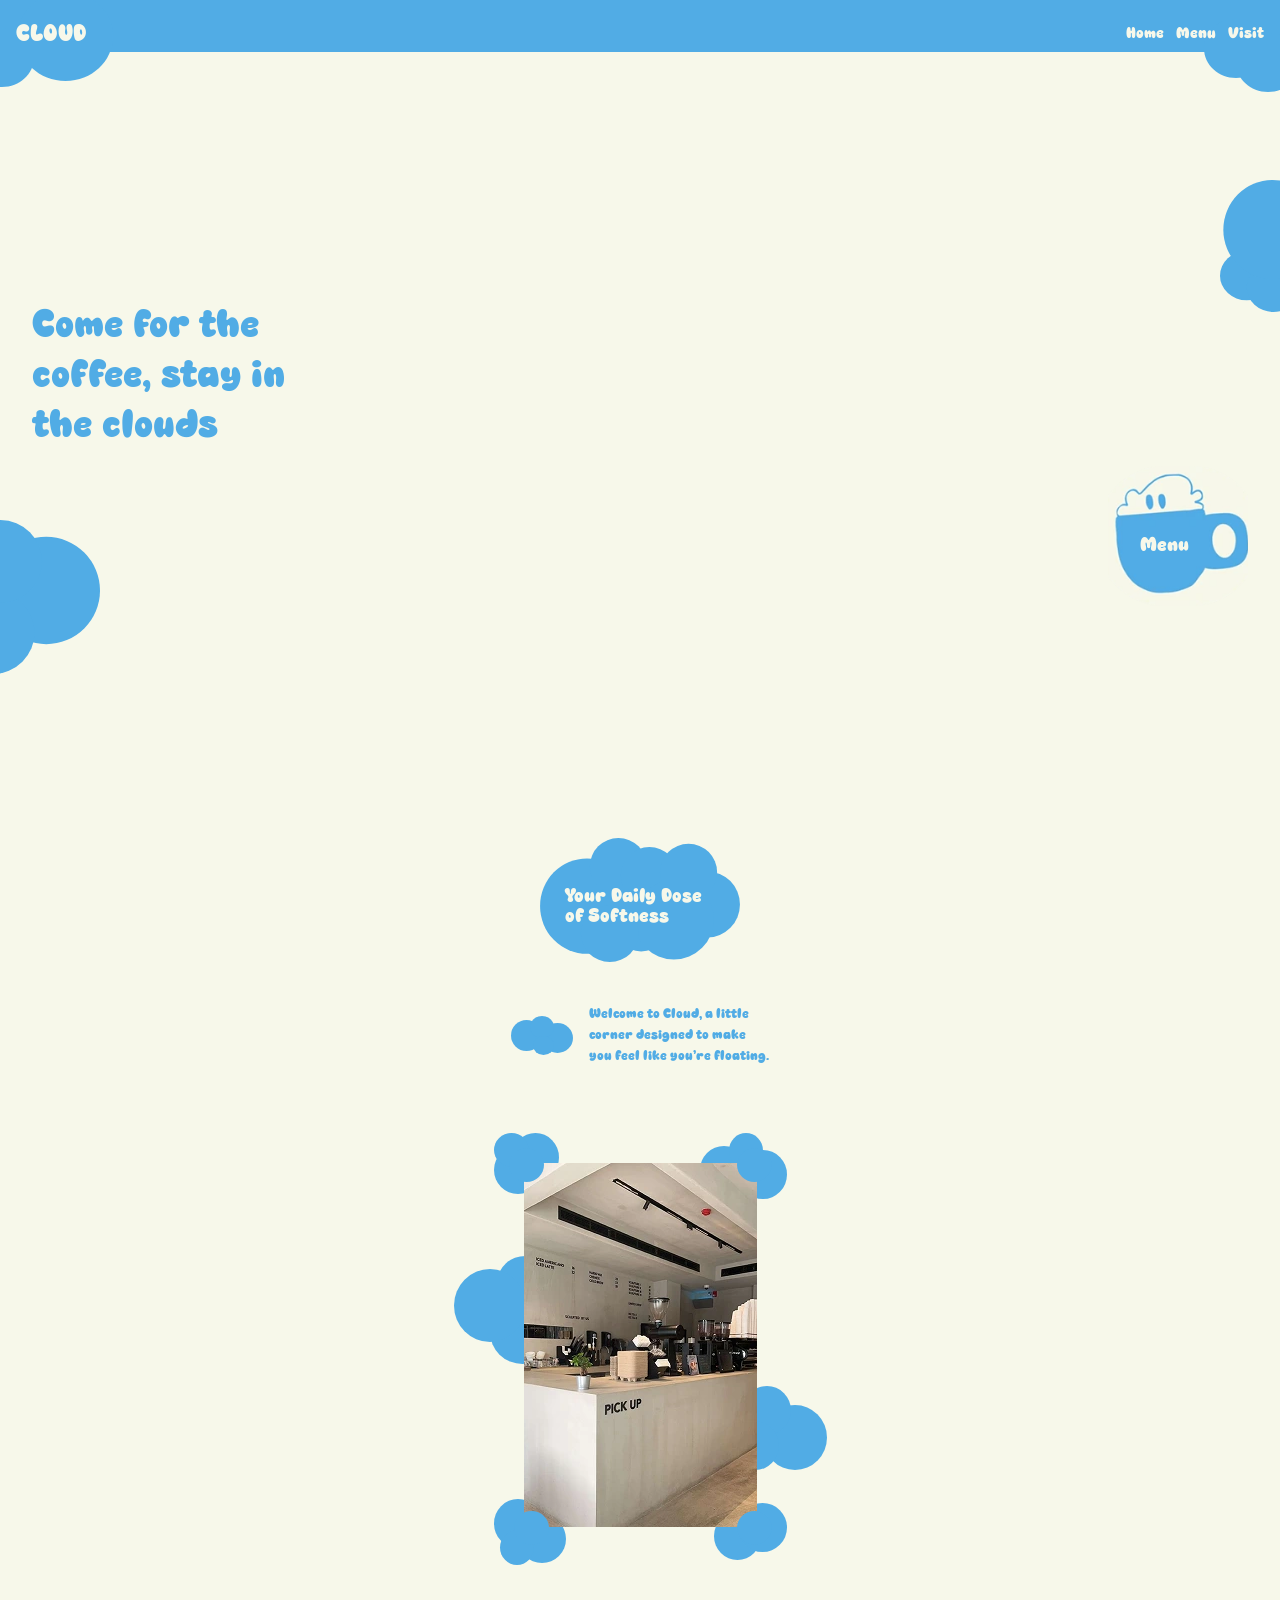
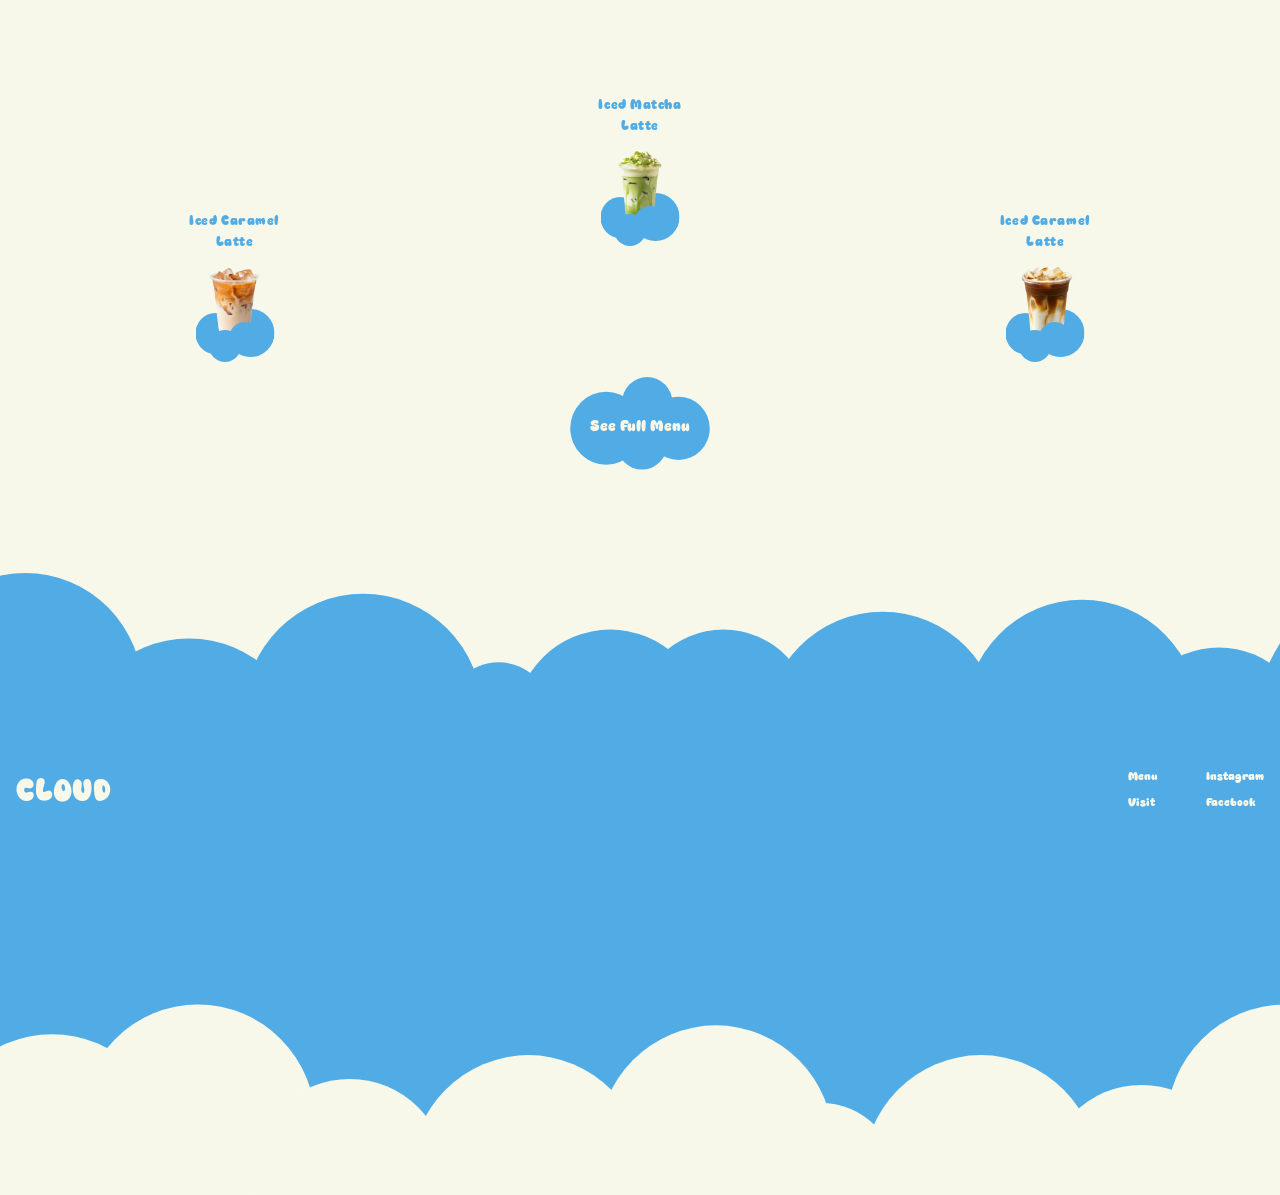
==== index.html @ f8ad357f "initial commit" ====
<!DOCTYPE html>
<html lang="en">
<head>
    <meta charset="UTF-8">
    <meta name="viewport" content="width=device-width, initial-scale=1.0">
    <title>CLOUD Cafe</title>
    <link rel="stylesheet" href="./css/styles.css">
</head>
<body>
    <nav class="nav">
        <div class="nav-top">
            <a href="index.html" class="nav-logo">cloud</a>

            <button class="nav-toggle" aria-label="Open menu" aria-expanded="false"></button>
        </div>

        <ul class="nav-menu">
            <li><a href="index.html">Home</a></li>
            <li><a href="menu.html">Menu</a></li>
            <li><a href="visit.html">Visit</a></li>
        </ul>
    </nav>
    <main>

<section class="hero-section">
    <img class="hero-cloud-left cloud-alive" src="./masks/mobileheromaskleft.svg" alt="cloud">
    <img class="hero-cloud-right cloud-alive" src="./masks/mobileheromaskright.svg" alt="cloud">

    <h1>Come for the coffee, stay in the clouds</h1>
    <div class="hero-img">
        <a href="menu.html"><span>Menu</span></a>
    </div>
</section>

<section class="about-section">
    <div class="about-header">
        <h3>Your Daily Dose of Softness</h3>
    </div>
    <div class="about-text">
        <img src="./masks/mobileparagraphmask.svg" alt="little cloud">
        <p>Welcome to Cloud, a little corner designed to make you feel like you’re floating.</p>
    </div>
    <div class="about-image">
        <img src="./images/about-image.webp" alt="Coffee corner">

        <img class="about-img-top-left" src="./masks/mobileaboutimgtopleftcloud.svg" alt="">
        <img class="about-img-top-right" src="./masks/mobileaboutimgtoprightcloud.svg" alt="">
        <img class="about-img-bottom-left" src="./masks/mobileaboutimgbottomleftcloud.svg" alt="">
        <img class="about-img-bottom-right" src="./masks/mobileaboutimgbottomrightcloud.svg" alt="">
        <img class="about-img-over-top-left" src="./masks/mobileaboutimgovercloud.svg" alt="">
        <img class="about-img-over-top-right" src="./masks/mobileaboutimgovercloud.svg" alt="">
        <img class="about-img-over-bottom-left" src="./masks/mobileaboutimgovercloud.svg" alt="">
        <img class="about-img-over-bottom-right" src="./masks/mobileaboutimgovercloud.svg" alt="">
        <img class="about-img-middle-left" src="./masks/mobileaboutimgmiddleleftcloud.svg" alt="">
        <img class="about-img-middle-right" src="./masks/mobileaboutimgmiddlerightcloud.svg" alt="">
    </div>
</section>

<section class="featured-section">
        <div class="featured-items">
            <div class="featured-item">
                <p class="featured-name">Iced Caramel Latte</p>
                <img class="featured-image" src="./images/featured_1.webp" alt="Iced Matcha Latte">
                <img class="featured-over-cloud" src="./masks/mobilefeaturedovercloud.svg" alt="">
                <img class="featured-under-cloud" src="./masks/mobilefeaturedundercloud.svg" alt="">
            </div>
            <div class="featured-item">
                <p class="featured-name">Iced Matcha Latte</p>
                <img class="featured-image" src="./images/featured_2.webp" alt="Iced Matcha Latte">
                <img class="featured-over-cloud" src="./masks/mobilefeaturedovercloud.svg" alt="">
                <img class="featured-under-cloud" src="./masks/mobilefeaturedundercloud.svg" alt="">
            </div>
            <div class="featured-item">
                <p class="featured-name">Iced Caramel Latte</p>
                <img class="featured-image" src="./images/featured_3.webp" alt="Iced Matcha Latte">
                <img class="featured-over-cloud" src="./masks/mobilefeaturedovercloud.svg" alt="">
                <img class="featured-under-cloud" src="./masks/mobilefeaturedundercloud.svg" alt="">
            </div>
        </div>
        <div class="featured-CTA">
            <a href="menu.html"><span>See Full Menu</span></a>
        </div>
</section>

  </main>
    <footer>
      <div class="footer-logo">
        <a href="index.html">cloud</a></div>
      <div class="footer-links">
        <div class="footer-links-col">
          <a href="menu.html">Menu</a>
          <a href="visit.html">Visit</a>
        </div>
        <div class="footer-links-col">
          <a href="#">Instagram</a>
          <a href="#">Facebook</a>
        </div>
      </div>
    </footer>
    <script src="./js/main.js"></script>
</body>
</html>
---- css/styles.css ----
:root {
  /* Colors */
  --cream: #f7f8ea;
  --blue: #51ace5;
  --color-bg: #f7f8ea;

  /* Typography */
  --font-main: 'Super Kidpop', sans-serif;

  /* Font Sizes */
  --fs-xs: 12px;
  --fs-sm: 14px;
  --fs-md: 16px;
  --fs-xmd: 18px;
  --fs-lg: 20px;
  --fs-xl: 24px;
  --fs-2xl: 32px;
  --fs-3xl: 40px;
  --fs-4xl: 48px;

  /* Spacing (8px system) */
  --space-1: 4px;
  --space-2: 8px;
  --space-3: 12px;
  --space-4: 16px;
  --space-5: 24px;
  --space-6: 32px;
  --space-7: 48px;
  --space-8: 64px;
  --space-9: 96px;
}

@font-face {
  font-family: 'Super Kidpop';
  src: url('../fonts/Super Kidpop.ttf') format('truetype');
  font-weight: normal;
  font-style: normal;
  font-display: swap;
}

*,
*::before,
*::after {
  box-sizing: border-box;
  margin: 0;
  padding: 0;
}

html {
  scroll-behavior: smooth;
  overflow-x: clip;
}

body {
  font-family: var(--font-main);
  font-size: var(--fs-md);
  color: var(--blue);
  background-color: var(--color-bg);
  line-height: 1.5;
  font-synthesis: none;
  overflow-x: clip;
}

h1 {
  font-size: var(--fs-3xl);
  margin-bottom: var(--space-4);
}

h2 {
  font-size: var(--fs-2xl);
  margin-bottom: var(--space-3);
}

h3 {
  font-size: var(--fs-lg);
  margin-bottom: var(--space-3);
}

h4 {
  font-size: var(--fs-xmd);
  margin-bottom: var(--space-2);
}

p {
  font-size: var(--fs-sm);
  margin-bottom: var(--space-3);
}

/* ============ PARTIALS ============== */

.nav {
  position: fixed;
  top: 0;
  left: 0;
  right: 0;
  width: 100%;
  padding: var(--space-4);
  padding-bottom: 0;
  background: var(--blue);
  overflow-x: clip;
  z-index: 1000;
}

.nav::before {
  content: '';
  position: absolute;
  bottom: -35px;
  left: -30px;
  width: 143px;
  height: 95px;
  background-color: var(--blue);
  -webkit-mask-image: url("[data-uri]");
  mask-image: url("[data-uri]");
  -webkit-mask-size: contain;
  mask-size: contain;
  -webkit-mask-repeat: no-repeat;
  mask-repeat: no-repeat;
  z-index: -1;
}

.nav::after {
  content: '';
  position: absolute;
  bottom: -40px;
  right: -20px;
  width: 96px;
  height: 73px;
  background-color: var(--blue);
  -webkit-mask-image: url("[data-uri]");
  mask-image: url("[data-uri]");
  -webkit-mask-size: contain;
  mask-size: contain;
  -webkit-mask-repeat: no-repeat;
  mask-repeat: no-repeat;
  z-index: -1;
}

.nav-top {
  display: flex;
  align-items: center;
  justify-content: space-between;
}

.nav-logo {
  text-decoration: none;
  text-transform: uppercase;
  color: var(--cream);
  font-size: var(--fs-xl);
}

.nav-toggle {
  width: 44px;
  height: 44px;
  background-color: var(--cream);
  cursor: pointer;
  border: none;
  -webkit-mask-image: url("[data-uri]");
  mask-image: url("[data-uri]");
  -webkit-mask-size: contain;
  mask-size: contain;
  -webkit-mask-repeat: no-repeat;
  mask-repeat: no-repeat;
  -webkit-mask-position: center;
  mask-position: center;
}

.nav-menu {
  display: none;
  list-style: none;
  margin-top: var(--space-4);
  padding: 0;
  flex-direction: column;
  gap: var(--space-3);
}

.nav-menu a {
  text-decoration: none;
  color: var(--cream);
  font-size: var(--fs-md);
}

.nav-menu.active {
  display: flex;
}

footer {
  position: relative;
  display: flex;
  justify-content: space-between;
  align-items: flex-start;
  padding: var(--space-4);
  background-color: var(--blue);
  color: var(--cream);
  height: 70px;
  margin-top: calc(100vw * 60 / 430);
}

footer::before {
  content: '';
  position: absolute;
  top: calc(-100vw * 60 / 430);
  left: 0;
  width: 100%;
  aspect-ratio: 430 / 209;
  background-image: url("../masks/mobilefootermask.svg");
  background-size: cover;
  background-repeat: no-repeat;
  background-position: center;
  z-index: -1;
}

.footer-logo {
  font-size: var(--fs-2xl);
  text-transform: uppercase;
}

.footer-links {
  display: flex;
  gap: var(--space-7);
}

.footer-links-col {
  display: flex;
  flex-direction: column;
  gap: var(--space-2);
  font-size: var(--fs-xs);
}

.footer-links a,
.footer-logo a {
  text-decoration: none;
  color: var(--cream);
}

/* ============ PAGES ============== */

section {
  padding: var(--space-6);
}

/* home page  - hero section*/

.hero-section {
  height: 80vh;
  display: flex;
  flex-direction: column;
  padding-top: 300px;
  margin-bottom: var(--space-7);
  position: relative;
}

.hero-cloud-left {
  position: absolute;
  top: 520px;
  left: 0;
  width: 100px;
}

.hero-cloud-right {
  position: absolute;
  top: 180px;
  right: 0;
  width: 60px;
}

.hero-section h1 {
  align-self: left;
  max-width: 300px;
  line-height: 50px;
}

.hero-img {
  position: relative;
}

.hero-img a {
  position: absolute;
  right: 0;
  width: 140px;
  height: 140px;
  background-image: url('../images/hero-image.webp');
  background-size: cover;
  background-position: center;
  display: flex;
  align-items: center;
  justify-content: center;
  text-decoration: none;
  color: var(--cream);
}

.hero-img a span {
  transform: translate(-14px, 10px);
  font-size: var(--fs-lg);
}

/* about section */

.about-section {
  display: flex;
  flex-direction: column;
  padding-top: 70px;
}

.about-header {
  background-image: url("../masks/mobileaboutheadermask.svg");
  background-size: contain;
  background-repeat: no-repeat;
  width: 200px;
  height: 150px;
  display: flex;
  align-items: center;
  justify-content: center;
  align-self: center;
}

.about-section h3 {
  align-self: left;
  max-width: 150px;
  color: var(--cream);
  line-height: 20px;
}

.about-text {
  display: flex;
  align-items: center;
  justify-content: center;
  margin-top: var(--space-4);
}

.about-text img {
  width: 62px;
  height: 39px;
  margin-right: var(--space-4);
}

.about-text p {
  margin-bottom: 0;
  max-width: 180px;
}

.about-image {
  display: flex;
  justify-content: center;
  margin: var(--space-9) 0;
  display: inline-block;
  position: relative;
  width: 233px;
  align-self: center;
}

.about-img-top-left {
  position: absolute;
  top: -30px;
  left: -30px;
  z-index: -1;
}

.about-img-top-right {
  position: absolute;
  top: -30px;
  right: -30px;
  z-index: -1;
}

.about-img-bottom-left {
  position: absolute;
  bottom: -30px;
  left: -30px;
  z-index: -1;
}

.about-img-bottom-right {
  position: absolute;
  bottom: -25px;
  right: -30px;
  z-index: -1;
}

.about-img-over-top-left {
  position: absolute;
  top: -15px;
  left: -15px;
}

.about-img-over-top-right {
  position: absolute;
  top: -15px;
  right: -15px;
}

.about-img-over-bottom-left {
  position: absolute;
  bottom: -10px;
  left: -10px;
}

.about-img-over-bottom-right {
  position: absolute;
  bottom: -10px;
  right: -15px;
}

.about-img-middle-left {
  position: absolute;
  top: 25%;
  left: -70px;
  z-index: -1;
}

.about-img-middle-right {
  position: absolute;
  top: 60%;
  right: -70px;
  z-index: -1;
}

/* featured section */

.featured-section {
  padding-bottom: var(--space-9);

}

.featured-items {
  display: flex;
  height: 250px;
  align-items: flex-end;
  justify-content: space-around;
}

.featured-items .featured-item:nth-child(2) {
  align-self: flex-start;
}


.featured-item {
  position: relative;
  display: flex;
  flex-direction: column;
  align-items: center;
}

.featured-name {
  max-width: 100px;
  text-align: center;
  letter-spacing: 0.04em;
}

.featured-image {
  height: 80px;
}

.featured-over-cloud {
  position: absolute;
  bottom: -17px;
  left: 50%;
  transform: translateX(-50%);
  z-index: 1;
}

.featured-under-cloud {
  position: absolute;
  bottom: -12px;
  left: 50%;
  transform: translateX(-50%);
  z-index: -1;
}

.featured-CTA {
  display: flex;
  align-items: center;
  justify-content: center;
  margin-top: var(--space-6);
}

.featured-CTA a {
  text-decoration: none;
  color: var(--cream);
  background-image: url("../masks/mobilefeaturedmenuCTA.svg");
  background-size: contain;
  background-repeat: no-repeat;
  width: 140px;
  height: 100px;
  display: flex;
  align-items: center;
  justify-content: center;
}

/* MENU PAGE */

/* Menu Header section */

.menu-header-section {
  display: flex;
  flex-direction: column;
  justify-content: center;
  align-items: center;
  position: sticky;
  top: 0;
  background-color: var(--color-bg);
  z-index: 100;
  padding: var(--space-9) 0 0 0;
}

.menu-title {
  margin-bottom: var(--space-5);
}

.menu-categories {
  display: flex;
  justify-content: space-around;
  width: 100%;
  margin-bottom: var(--space-6);
}

.menu-category {
  position: relative;
  width: 100px;
  display: flex;
  align-items: center;
  justify-content: center;
}

.menu-category a {
  text-decoration: none;
  color: var(--cream);
  max-width: 70px;
  font-size: var(--fs-sm);
  text-align: center;
  line-height: 10px;
}

.menu-category img {
  position: absolute;
  top: 50%;
  left: 50%;
  width: 80px;
  transform: translate(-50%, -50%);
  z-index: -1;
}

.menu-header-separator {
  width: 100%;
  height: 10px;
  background-color: var(--blue);
  position: relative;
  overflow-x: clip;
  margin-top: 10px
}

.menu-header-separator img {
  position: absolute;
}

.menu-header-separator img:first-child {
  top: -20px;
  right: -10px;
  height: 60px;
}

.menu-header-separator img:last-child {
  top: -25px;
  left: -15px;
  height: 60px;
}

/* Menu Section Styles */

.menu-section {
  max-width: 600px;
  margin: 0 auto var(--space-6) auto;
  padding-left: var(--space-4);
  padding-right: var(--space-4);
  scroll-margin-top: 240px;
}

.menu-category-header {
  display: flex;
  align-items: center;
  justify-content: center;
  margin-bottom: var(--space-8);
  gap: var(--space-6);
}

.menu-category-header img[src*="Coffee"] {
  width: 80px;
  height: auto;
  margin-bottom: 10px;
}

#Coffee {
  margin-left: -15px;
}

.category-title {
  text-align: center;
  font-size: var(--fs-xl);
  margin-bottom: 0;
  align-self: flex-end;
}

.subcategory {
  margin-bottom: var(--space-8);
}

.subcategory-title {
  margin-bottom: 0;
  text-align: center;
}

.subcategory-note {
  font-size: var(--fs-xs);
  margin-bottom: var(--space-3);
  color: var(--blue);
  opacity: 0.8;
  text-align: center;
}

.items-list {
  display: flex;
  flex-direction: column;
  gap: var(--space-1);
}

.menu-item {
  display: flex;
  justify-content: space-between;
  align-items: center;
  padding: 0 var(--space-2);
}

.item-name {
  flex-grow: 1;
  font-size: var(--fs-md);
  color: var(--blue);
  margin-right: var(--space-4);
}

.item-price {
  font-size: var(--fs-md);
  color: var(--blue);
  font-weight: bold;
  white-space: nowrap;
  text-align: right;
}

/* Visit page */

.visit-section {
  display: flex;
  flex-direction: column;
  align-items: center;
  gap: var(--space-6);
  margin-top: var(--space-6);
  padding: var(--space-9) var(--space-7);
}

.visit-map-container {
  position: relative;
  width: 95%;
  text-decoration: none;
  color: inherit;
}

.visit-map-container:hover {
  color: inherit;
}

.visit-map-img {
  width: 100%;
  height: auto;
}

.visit-info {
  display: flex;
  flex-direction: column;
  align-items: left;
  margin-top: var(--space-8);
  gap: var(--space-8);
}

.visit-info-row {
  display: flex;
  align-items: center;
  gap: var(--space-4);
}

.visit-info-cloud {
  position: relative;
  display: flex;
  align-items: center;
}

.visit-info-cloud img {
  position: absolute;
  top: -30px;
  left: -15px;
  z-index: -1;
}

.visit-info-cloud h4 {
  color: var(--cream);
  line-height: 18px;
  margin-bottom: 0;
  text-align: center;
  width: 70px
}

.visit-info-row:nth-child(2) img {
  top: -25px;
}

.visit-info-text {
  margin-left: 10px;
  line-height: 13px;
  margin-bottom: 0;
}



/* desktop */
@media (min-width: 768px) {
  .nav {
    display: flex;
    align-items: center;
    justify-content: space-between;
  }

  .nav-top {
    display: contents;
  }

  .nav-toggle {
    display: none;
  }

  .nav-menu {
    display: flex;
    flex-direction: row;
    margin-top: 0;
  }
}
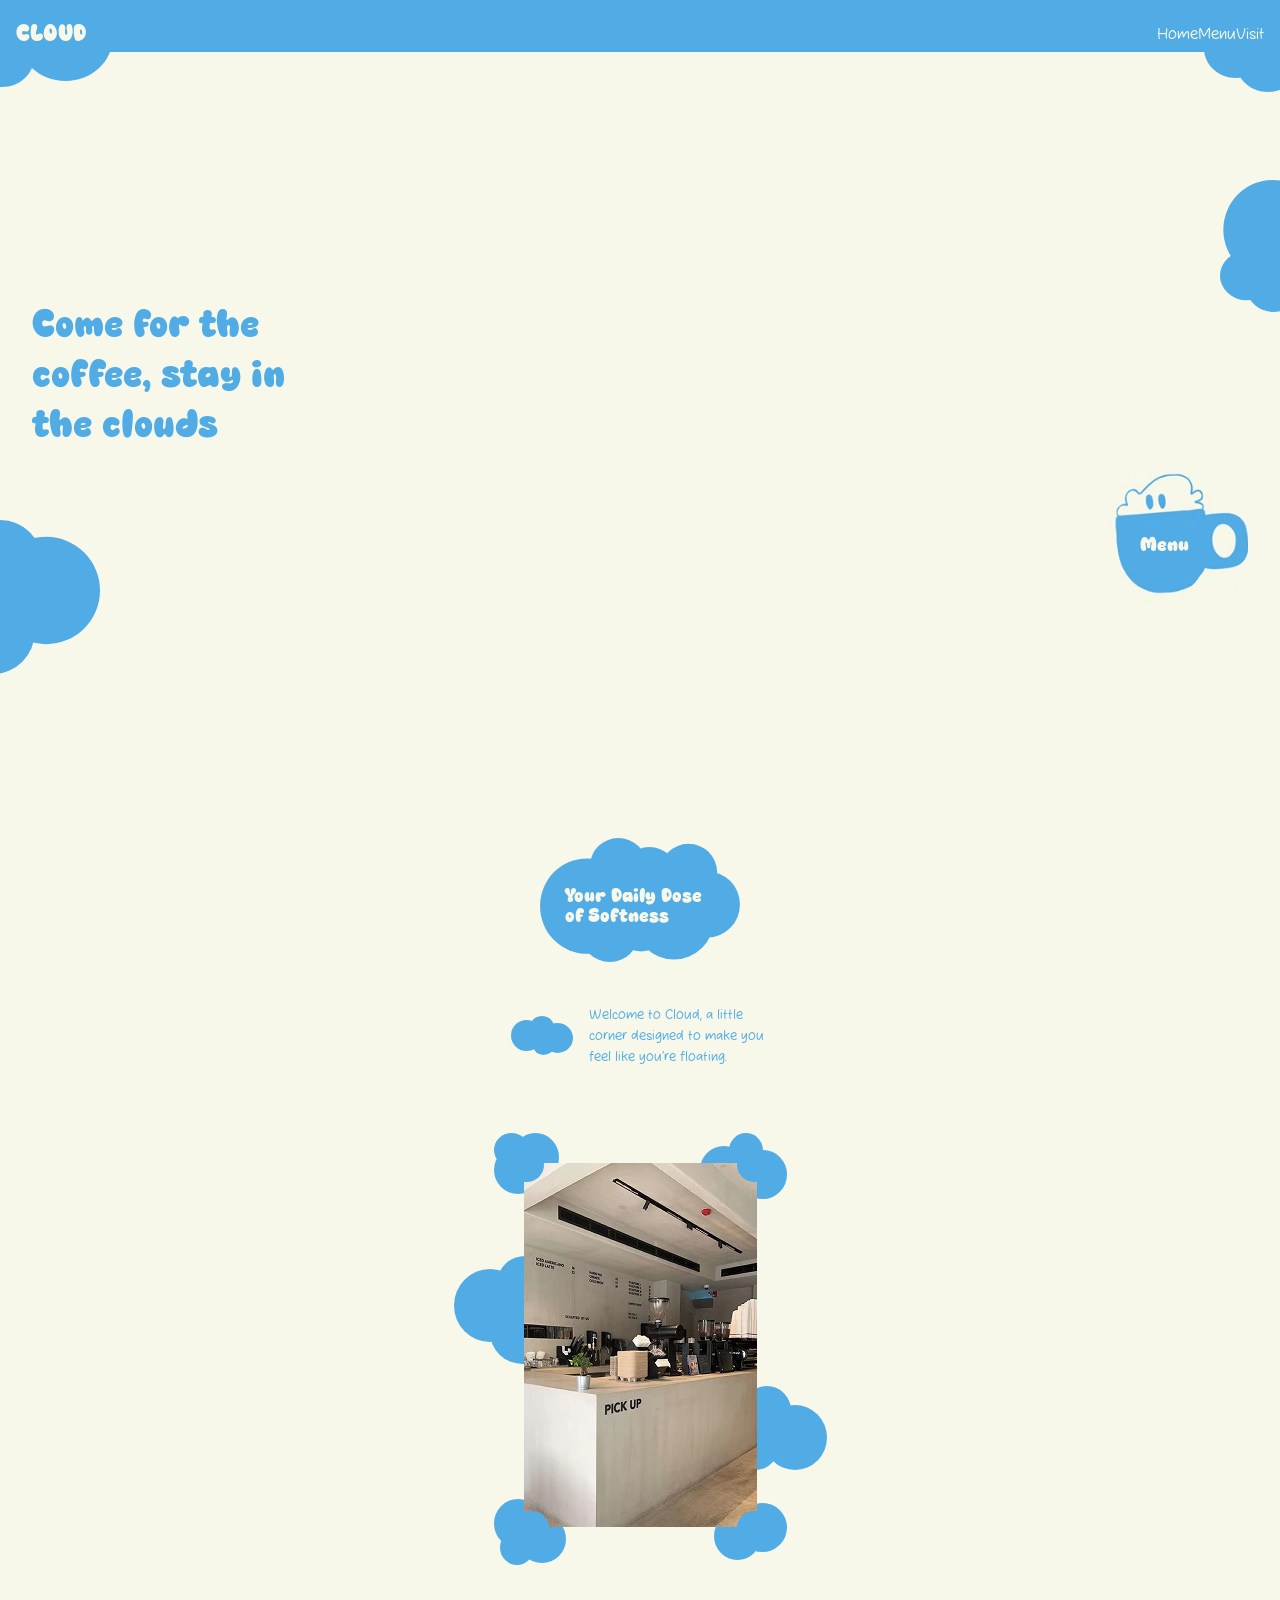
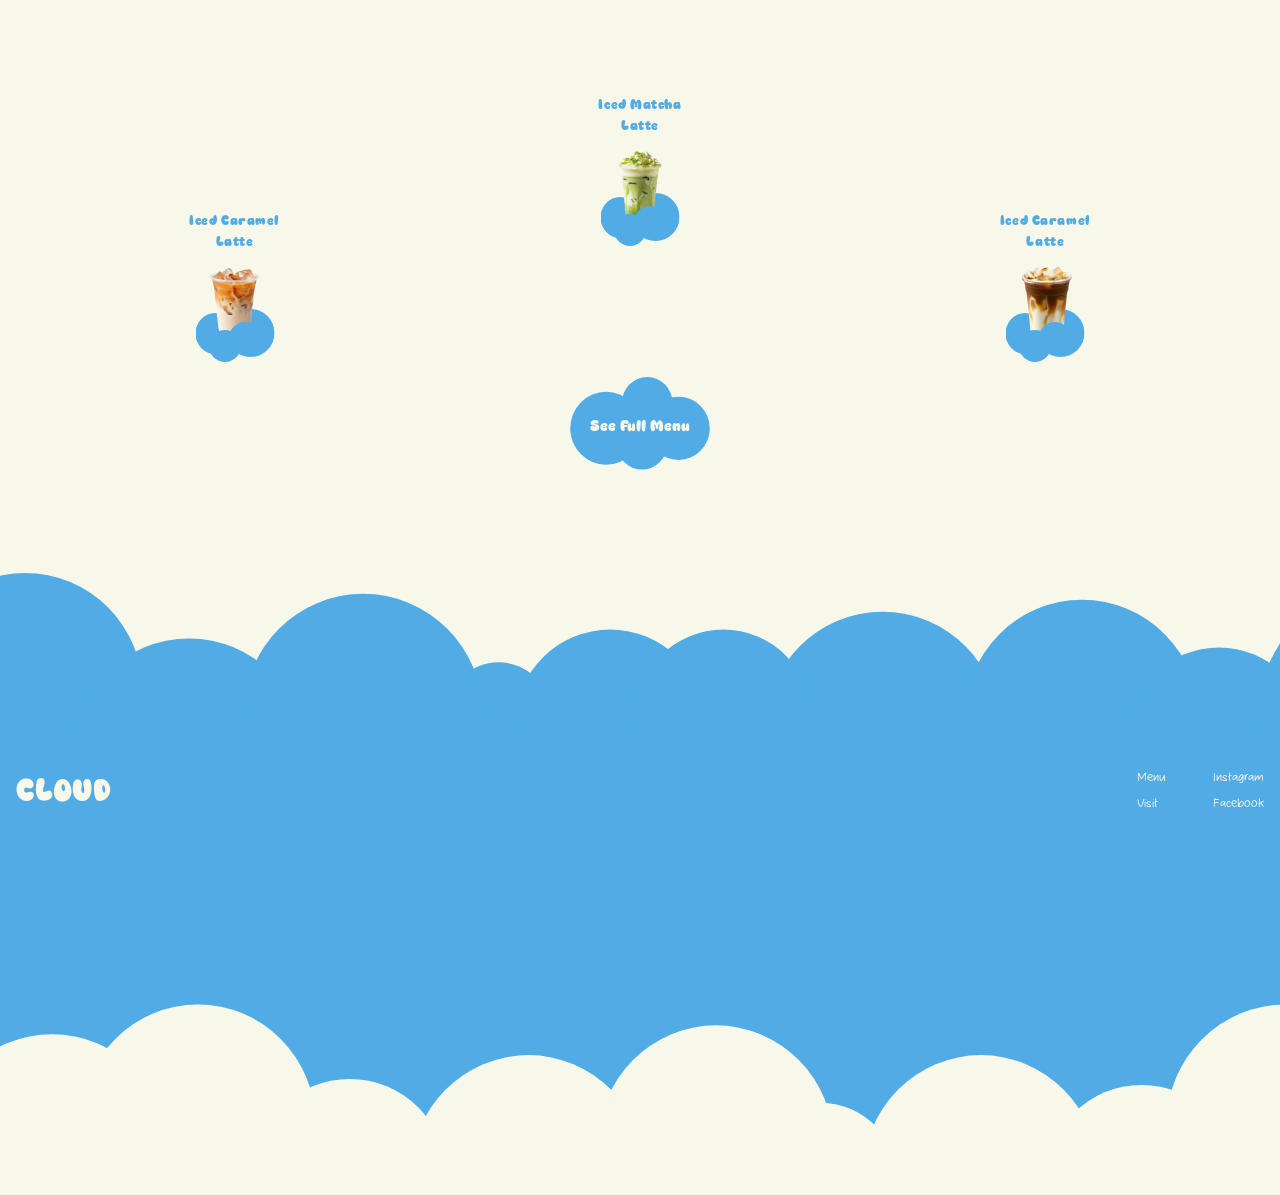
==== commit aaf2a408: "added meta description" ====
--- a/index.html
+++ b/index.html
@@ -1,11 +1,14 @@
 <!DOCTYPE html>
 <html lang="en">
+
 <head>
     <meta charset="UTF-8">
     <meta name="viewport" content="width=device-width, initial-scale=1.0">
+    <meta name="description" content="Cloud coffee shop website">
     <title>CLOUD Cafe</title>
     <link rel="stylesheet" href="./css/styles.css">
 </head>
+
 <body>
     <nav class="nav">
         <div class="nav-top">
@@ -22,81 +25,83 @@
     </nav>
     <main>
 
-<section class="hero-section">
-    <img class="hero-cloud-left cloud-alive" src="./masks/mobileheromaskleft.svg" alt="cloud">
-    <img class="hero-cloud-right cloud-alive" src="./masks/mobileheromaskright.svg" alt="cloud">
+        <section class="hero-section">
+            <img class="hero-cloud-left cloud-alive" src="./masks/mobileheromaskleft.svg" alt="cloud">
+            <img class="hero-cloud-right cloud-alive" src="./masks/mobileheromaskright.svg" alt="cloud">
 
-    <h1>Come for the coffee, stay in the clouds</h1>
-    <div class="hero-img">
-        <a href="menu.html"><span>Menu</span></a>
-    </div>
-</section>
+            <h1>Come for the coffee, stay in the clouds</h1>
+            <div class="hero-img">
+                <a href="menu.html"><span>Menu</span></a>
+            </div>
+        </section>
 
-<section class="about-section">
-    <div class="about-header">
-        <h3>Your Daily Dose of Softness</h3>
-    </div>
-    <div class="about-text">
-        <img src="./masks/mobileparagraphmask.svg" alt="little cloud">
-        <p>Welcome to Cloud, a little corner designed to make you feel like you’re floating.</p>
-    </div>
-    <div class="about-image">
-        <img src="./images/about-image.webp" alt="Coffee corner">
+        <section class="about-section">
+            <div class="about-header">
+                <h3>Your Daily Dose of Softness</h3>
+            </div>
+            <div class="about-text">
+                <img src="./masks/mobileparagraphmask.svg" alt="little cloud">
+                <p>Welcome to Cloud, a little corner designed to make you feel like you’re floating.</p>
+            </div>
+            <div class="about-image">
+                <img src="./images/about-image.webp" alt="Coffee corner">
 
-        <img class="about-img-top-left" src="./masks/mobileaboutimgtopleftcloud.svg" alt="">
-        <img class="about-img-top-right" src="./masks/mobileaboutimgtoprightcloud.svg" alt="">
-        <img class="about-img-bottom-left" src="./masks/mobileaboutimgbottomleftcloud.svg" alt="">
-        <img class="about-img-bottom-right" src="./masks/mobileaboutimgbottomrightcloud.svg" alt="">
-        <img class="about-img-over-top-left" src="./masks/mobileaboutimgovercloud.svg" alt="">
-        <img class="about-img-over-top-right" src="./masks/mobileaboutimgovercloud.svg" alt="">
-        <img class="about-img-over-bottom-left" src="./masks/mobileaboutimgovercloud.svg" alt="">
-        <img class="about-img-over-bottom-right" src="./masks/mobileaboutimgovercloud.svg" alt="">
-        <img class="about-img-middle-left" src="./masks/mobileaboutimgmiddleleftcloud.svg" alt="">
-        <img class="about-img-middle-right" src="./masks/mobileaboutimgmiddlerightcloud.svg" alt="">
-    </div>
-</section>
+                <img class="about-img-top-left" src="./masks/mobileaboutimgtopleftcloud.svg" alt="">
+                <img class="about-img-top-right" src="./masks/mobileaboutimgtoprightcloud.svg" alt="">
+                <img class="about-img-bottom-left" src="./masks/mobileaboutimgbottomleftcloud.svg" alt="">
+                <img class="about-img-bottom-right" src="./masks/mobileaboutimgbottomrightcloud.svg" alt="">
+                <img class="about-img-over-top-left" src="./masks/mobileaboutimgovercloud.svg" alt="">
+                <img class="about-img-over-top-right" src="./masks/mobileaboutimgovercloud.svg" alt="">
+                <img class="about-img-over-bottom-left" src="./masks/mobileaboutimgovercloud.svg" alt="">
+                <img class="about-img-over-bottom-right" src="./masks/mobileaboutimgovercloud.svg" alt="">
+                <img class="about-img-middle-left" src="./masks/mobileaboutimgmiddleleftcloud.svg" alt="">
+                <img class="about-img-middle-right" src="./masks/mobileaboutimgmiddlerightcloud.svg" alt="">
+            </div>
+        </section>
 
-<section class="featured-section">
-        <div class="featured-items">
-            <div class="featured-item">
-                <p class="featured-name">Iced Caramel Latte</p>
-                <img class="featured-image" src="./images/featured_1.webp" alt="Iced Matcha Latte">
-                <img class="featured-over-cloud" src="./masks/mobilefeaturedovercloud.svg" alt="">
-                <img class="featured-under-cloud" src="./masks/mobilefeaturedundercloud.svg" alt="">
+        <section class="featured-section">
+            <div class="featured-items">
+                <div class="featured-item">
+                    <p class="featured-name">Iced Caramel Latte</p>
+                    <img class="featured-image" src="./images/featured_1.webp" alt="Iced Matcha Latte">
+                    <img class="featured-over-cloud" src="./masks/mobilefeaturedovercloud.svg" alt="">
+                    <img class="featured-under-cloud" src="./masks/mobilefeaturedundercloud.svg" alt="">
+                </div>
+                <div class="featured-item">
+                    <p class="featured-name">Iced Matcha Latte</p>
+                    <img class="featured-image" src="./images/featured_2.webp" alt="Iced Matcha Latte">
+                    <img class="featured-over-cloud" src="./masks/mobilefeaturedovercloud.svg" alt="">
+                    <img class="featured-under-cloud" src="./masks/mobilefeaturedundercloud.svg" alt="">
+                </div>
+                <div class="featured-item">
+                    <p class="featured-name">Iced Caramel Latte</p>
+                    <img class="featured-image" src="./images/featured_3.webp" alt="Iced Matcha Latte">
+                    <img class="featured-over-cloud" src="./masks/mobilefeaturedovercloud.svg" alt="">
+                    <img class="featured-under-cloud" src="./masks/mobilefeaturedundercloud.svg" alt="">
+                </div>
             </div>
-            <div class="featured-item">
-                <p class="featured-name">Iced Matcha Latte</p>
-                <img class="featured-image" src="./images/featured_2.webp" alt="Iced Matcha Latte">
-                <img class="featured-over-cloud" src="./masks/mobilefeaturedovercloud.svg" alt="">
-                <img class="featured-under-cloud" src="./masks/mobilefeaturedundercloud.svg" alt="">
+            <div class="featured-CTA">
+                <a href="menu.html"><span>See Full Menu</span></a>
             </div>
-            <div class="featured-item">
-                <p class="featured-name">Iced Caramel Latte</p>
-                <img class="featured-image" src="./images/featured_3.webp" alt="Iced Matcha Latte">
-                <img class="featured-over-cloud" src="./masks/mobilefeaturedovercloud.svg" alt="">
-                <img class="featured-under-cloud" src="./masks/mobilefeaturedundercloud.svg" alt="">
+        </section>
+
+    </main>
+    <footer>
+        <div class="footer-logo">
+            <a href="index.html">cloud</a>
+        </div>
+        <div class="footer-links">
+            <div class="footer-links-col">
+                <a href="menu.html">Menu</a>
+                <a href="visit.html">Visit</a>
+            </div>
+            <div class="footer-links-col">
+                <a href="#">Instagram</a>
+                <a href="#">Facebook</a>
             </div>
         </div>
-        <div class="featured-CTA">
-            <a href="menu.html"><span>See Full Menu</span></a>
-        </div>
-</section>
-
-  </main>
-    <footer>
-      <div class="footer-logo">
-        <a href="index.html">cloud</a></div>
-      <div class="footer-links">
-        <div class="footer-links-col">
-          <a href="menu.html">Menu</a>
-          <a href="visit.html">Visit</a>
-        </div>
-        <div class="footer-links-col">
-          <a href="#">Instagram</a>
-          <a href="#">Facebook</a>
-        </div>
-      </div>
     </footer>
     <script src="./js/main.js"></script>
 </body>
-</html>
+
+</html>
--- a/css/styles.css
+++ b/css/styles.css
@@ -6,6 +6,7 @@
 
   /* Typography */
   --font-main: 'Super Kidpop', sans-serif;
+  --font-text: 'Silent People', sans-serif;
 
   /* Font Sizes */
   --fs-xs: 12px;
@@ -33,6 +34,14 @@
 @font-face {
   font-family: 'Super Kidpop';
   src: url('../fonts/Super Kidpop.ttf') format('truetype');
+  font-weight: normal;
+  font-style: normal;
+  font-display: swap;
+}
+
+@font-face {
+  font-family: 'Silent People';
+  src: url('../fonts/Silent People.otf') format('opentype');
   font-weight: normal;
   font-style: normal;
   font-display: swap;
@@ -139,6 +148,8 @@
   display: flex;
   align-items: center;
   justify-content: space-between;
+  position: relative;
+  z-index: 2;
 }
 
 .nav-logo {
@@ -165,22 +176,59 @@
 }
 
 .nav-menu {
-  display: none;
   list-style: none;
-  margin-top: var(--space-4);
+  margin: 0;
   padding: 0;
-  flex-direction: column;
-  gap: var(--space-3);
+  position: fixed;
+  top: -60px;
+  right: -60px;
+  width: 356px;
+  height: 334px;
+  background-image: url("../masks/circle.svg");
+  background-size: 85% 85%;
+  background-position: top right;
+  background-repeat: no-repeat;
+  z-index: 1;
+  visibility: hidden;
+  opacity: 0;
+  transform: scale(0);
+  transform-origin: calc(100% - 98px) 98px;
+  transition: transform 0.4s cubic-bezier(0.4, 0, 0.2, 1), opacity 0.4s ease, visibility 0.4s;
 }
 
 .nav-menu a {
   text-decoration: none;
   color: var(--cream);
   font-size: var(--fs-md);
+  font-family: var(--font-text);
 }
 
 .nav-menu.active {
-  display: flex;
+  visibility: visible;
+  opacity: 1;
+  transform: scale(1);
+}
+
+.nav-menu li {
+  position: absolute;
+}
+
+.nav-menu li:nth-child(1) {
+  /* Home */
+  top: 115px;
+  left: 115px;
+}
+
+.nav-menu li:nth-child(2) {
+  /* Menu */
+  top: 164px;
+  left: 160px;
+}
+
+.nav-menu li:nth-child(3) {
+  /* Visit */
+  top: 199px;
+  left: 225px;
 }
 
 footer {
@@ -219,6 +267,10 @@
   gap: var(--space-7);
 }
 
+.footer-links a {
+  font-family: var(--font-text);
+}
+
 .footer-links-col {
   display: flex;
   flex-direction: column;
@@ -325,6 +377,7 @@
   align-items: center;
   justify-content: center;
   margin-top: var(--space-4);
+  font-family: var(--font-text);
 }
 
 .about-text img {
@@ -601,6 +654,9 @@
 
 .subcategory {
   margin-bottom: var(--space-8);
+  display: flex;
+  flex-direction: column;
+  align-items: center;
 }
 
 .subcategory-title {
@@ -620,6 +676,8 @@
   display: flex;
   flex-direction: column;
   gap: var(--space-1);
+  max-width: 400px;
+  width: 100%;
 }
 
 .menu-item {
@@ -627,6 +685,7 @@
   justify-content: space-between;
   align-items: center;
   padding: 0 var(--space-2);
+  font-family: var(--font-text);
 }
 
 .item-name {
@@ -714,6 +773,7 @@
   margin-left: 10px;
   line-height: 13px;
   margin-bottom: 0;
+  font-family: var(--font-text);
 }
 
 
@@ -738,5 +798,16 @@
     display: flex;
     flex-direction: row;
     margin-top: 0;
+    visibility: visible;
+    opacity: 1;
+    transform: none;
+    position: static;
+    width: auto;
+    height: auto;
+    background-image: none;
   }
-}
+
+  .nav-menu li {
+    position: static;
+  }
+}
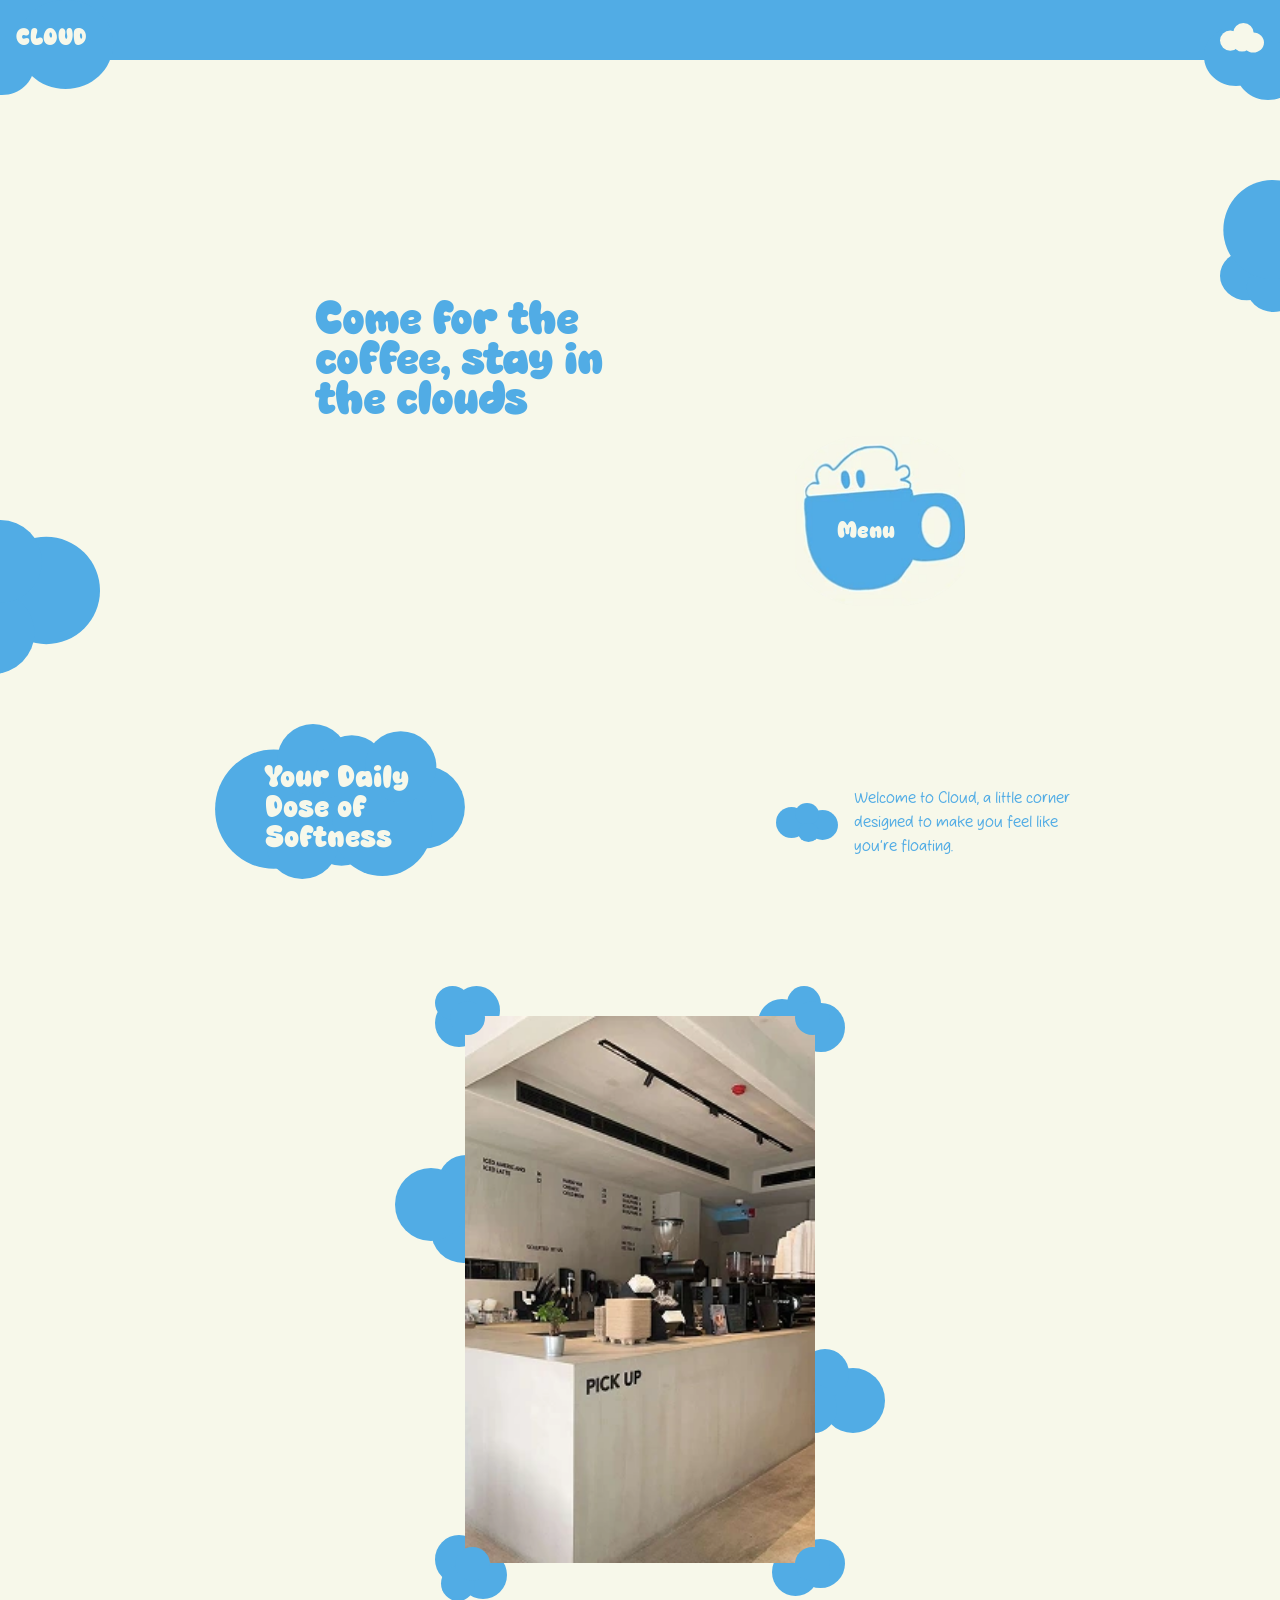
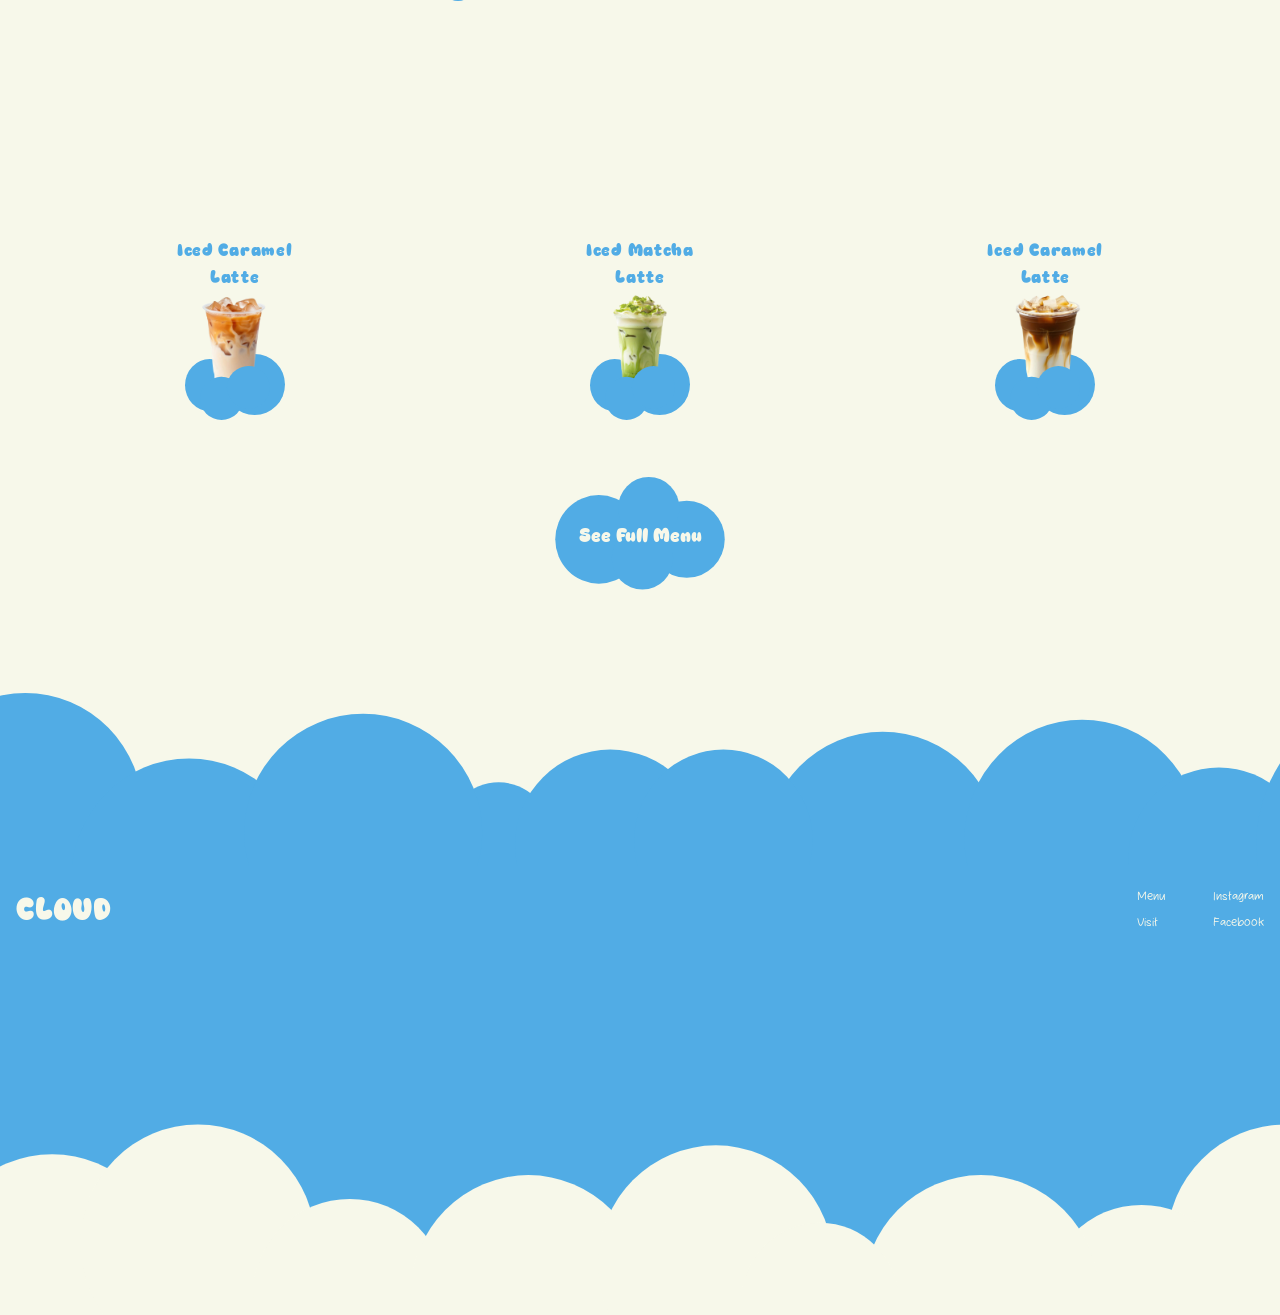
==== commit e04ff01a: "home page - tablet breakpoint" ====
--- a/index.html
+++ b/index.html
@@ -28,34 +28,41 @@
         <section class="hero-section">
             <img class="hero-cloud-left cloud-alive" src="./masks/mobileheromaskleft.svg" alt="cloud">
             <img class="hero-cloud-right cloud-alive" src="./masks/mobileheromaskright.svg" alt="cloud">
-
-            <h1>Come for the coffee, stay in the clouds</h1>
-            <div class="hero-img">
-                <a href="menu.html"><span>Menu</span></a>
+            <div class="hero-content">  
+                <h1>Come for the coffee, stay in the clouds</h1>
+                <div class="hero-img">
+                    <a href="menu.html"><span>Menu</span></a>
+                </div>
             </div>
         </section>
 
         <section class="about-section">
-            <div class="about-header">
-                <h3>Your Daily Dose of Softness</h3>
+            <div class="grid-cell">
+                <div class="about-header">
+                    <h3>Your Daily Dose of Softness</h3>
+                </div>
             </div>
-            <div class="about-text">
-                <img src="./masks/mobileparagraphmask.svg" alt="little cloud">
-                <p>Welcome to Cloud, a little corner designed to make you feel like you’re floating.</p>
+            <div class="grid-cell">
+                <div class="about-text">
+                    <img src="./masks/mobileparagraphmask.svg" alt="little cloud">
+                    <p>Welcome to Cloud, a little corner designed to make you feel like you’re floating.</p>
+                </div>
             </div>
-            <div class="about-image">
-                <img src="./images/about-image.webp" alt="Coffee corner">
+            <div class="grid-cell">    
+                <div class="about-image">
+                    <img src="./images/about-image.webp" alt="Coffee corner">
 
-                <img class="about-img-top-left" src="./masks/mobileaboutimgtopleftcloud.svg" alt="">
-                <img class="about-img-top-right" src="./masks/mobileaboutimgtoprightcloud.svg" alt="">
-                <img class="about-img-bottom-left" src="./masks/mobileaboutimgbottomleftcloud.svg" alt="">
-                <img class="about-img-bottom-right" src="./masks/mobileaboutimgbottomrightcloud.svg" alt="">
-                <img class="about-img-over-top-left" src="./masks/mobileaboutimgovercloud.svg" alt="">
-                <img class="about-img-over-top-right" src="./masks/mobileaboutimgovercloud.svg" alt="">
-                <img class="about-img-over-bottom-left" src="./masks/mobileaboutimgovercloud.svg" alt="">
-                <img class="about-img-over-bottom-right" src="./masks/mobileaboutimgovercloud.svg" alt="">
-                <img class="about-img-middle-left" src="./masks/mobileaboutimgmiddleleftcloud.svg" alt="">
-                <img class="about-img-middle-right" src="./masks/mobileaboutimgmiddlerightcloud.svg" alt="">
+                    <img class="about-img-top-left" src="./masks/mobileaboutimgtopleftcloud.svg" alt="">
+                    <img class="about-img-top-right" src="./masks/mobileaboutimgtoprightcloud.svg" alt="">
+                    <img class="about-img-bottom-left" src="./masks/mobileaboutimgbottomleftcloud.svg" alt="">
+                    <img class="about-img-bottom-right" src="./masks/mobileaboutimgbottomrightcloud.svg" alt="">
+                    <img class="about-img-over-top-left" src="./masks/mobileaboutimgovercloud.svg" alt="">
+                    <img class="about-img-over-top-right" src="./masks/mobileaboutimgovercloud.svg" alt="">
+                    <img class="about-img-over-bottom-left" src="./masks/mobileaboutimgovercloud.svg" alt="">
+                    <img class="about-img-over-bottom-right" src="./masks/mobileaboutimgovercloud.svg" alt="">
+                    <img class="about-img-middle-left" src="./masks/mobileaboutimgmiddleleftcloud.svg" alt="">
+                    <img class="about-img-middle-right" src="./masks/mobileaboutimgmiddlerightcloud.svg" alt="">
+                </div>
             </div>
         </section>
 
--- a/css/styles.css
+++ b/css/styles.css
@@ -18,6 +18,7 @@
   --fs-2xl: 32px;
   --fs-3xl: 40px;
   --fs-4xl: 48px;
+  --fs-5xl: 64px;
 
   /* Spacing (8px system) */
   --space-1: 4px;
@@ -294,11 +295,19 @@
 
 .hero-section {
   height: 80vh;
-  display: flex;
-  flex-direction: column;
   padding-top: 300px;
   margin-bottom: var(--space-7);
   position: relative;
+  display: flex;
+  justify-content: center;
+}
+
+.hero-content {
+  width: 450px;
+  height: fit-content;
+  min-width: 300px;
+  display: flex;
+  flex-direction: column;
 }
 
 .hero-cloud-left {
@@ -318,7 +327,8 @@
 .hero-section h1 {
   align-self: left;
   max-width: 300px;
-  line-height: 50px;
+  line-height: 40px;
+  letter-spacing: -1px;
 }
 
 .hero-img {
@@ -348,9 +358,18 @@
 /* about section */
 
 .about-section {
-  display: flex;
-  flex-direction: column;
+  display: grid;
+  gap: 1rem;
+  grid-template-columns: 1fr;
+  align-items: center;
   padding-top: 70px;
+}
+
+.grid-cell {
+  display: flex;
+  align-items: center;
+  justify-content: center;
+  width: 100%
 }
 
 .about-header {
@@ -362,7 +381,6 @@
   display: flex;
   align-items: center;
   justify-content: center;
-  align-self: center;
 }
 
 .about-section h3 {
@@ -397,7 +415,7 @@
   margin: var(--space-9) 0;
   display: inline-block;
   position: relative;
-  width: 233px;
+  width: fit-content;
   align-self: center;
 }
 
@@ -776,38 +794,95 @@
   font-family: var(--font-text);
 }
 
-
-
-/* desktop */
-@media (min-width: 768px) {
-  .nav {
-    display: flex;
-    align-items: center;
-    justify-content: space-between;
-  }
-
-  .nav-top {
-    display: contents;
-  }
-
-  .nav-toggle {
-    display: none;
-  }
-
-  .nav-menu {
-    display: flex;
-    flex-direction: row;
-    margin-top: 0;
-    visibility: visible;
-    opacity: 1;
-    transform: none;
-    position: static;
-    width: auto;
+/* ============ MEDIA QUERIES ============== */
+
+/* tablet */
+
+@media (min-width: 650px) {
+  .hero-section {
+    padding-left: var(--space-9);
+    padding-right: var(--space-9);
+    padding-bottom: var(--space-9);
+    height: fit-content;
+    margin-bottom: var(--space-9);
+  }
+
+  .hero-content {
+    width: 650px;
+  }
+
+  .hero-content h1 {
+    font-size: var(--fs-4xl);
+  }
+
+  .hero-img a {
+    width: 170px;
+    height: 170px;
+  }
+
+  .hero-img a span {
+    font-size: var(--fs-xl);
+  }
+
+  .about-section {
+    padding: var(--space-9) var(--space-7);
+    grid-template-columns: 1fr 1fr;
+  }
+
+  .about-header {
+    width: 250px;
+    height: 180px;
+  }
+
+  .about-header h3 {
+    font-size: var(--fs-2xl);
+    line-height: 30px;
+  }
+
+  .about-text p {
+    font-size: var(--fs-md);
+     max-width: 250px;
+  }
+
+  .about-section div:nth-child(3) {
+    grid-column: 1 / -1;
+  }
+
+  .about-image img:nth-child(1) {
+    width: 350px;
     height: auto;
-    background-image: none;
-  }
-
-  .nav-menu li {
-    position: static;
-  }
+  }
+
+  .featured-items {
+    align-items: center
+  }
+
+  .featured-items .featured-item:nth-child(2) {
+    align-self: center;
+  }
+
+  .featured-name {
+    font-size: var(--fs-xmd);
+    max-width: 120px;
+  }
+
+  .featured-image {
+    height: 100px;
+    transform: translateY(-10%);
+  }
+
+  .featured-over-cloud {
+    width: 70px;
+  }
+
+  .featured-under-cloud {
+    width: 100px;
+  }
+
+  .featured-CTA a {
+    width: 170px;
+    height: 120px;
+    font-size: var(--fs-lg);
+  }
+
 }
